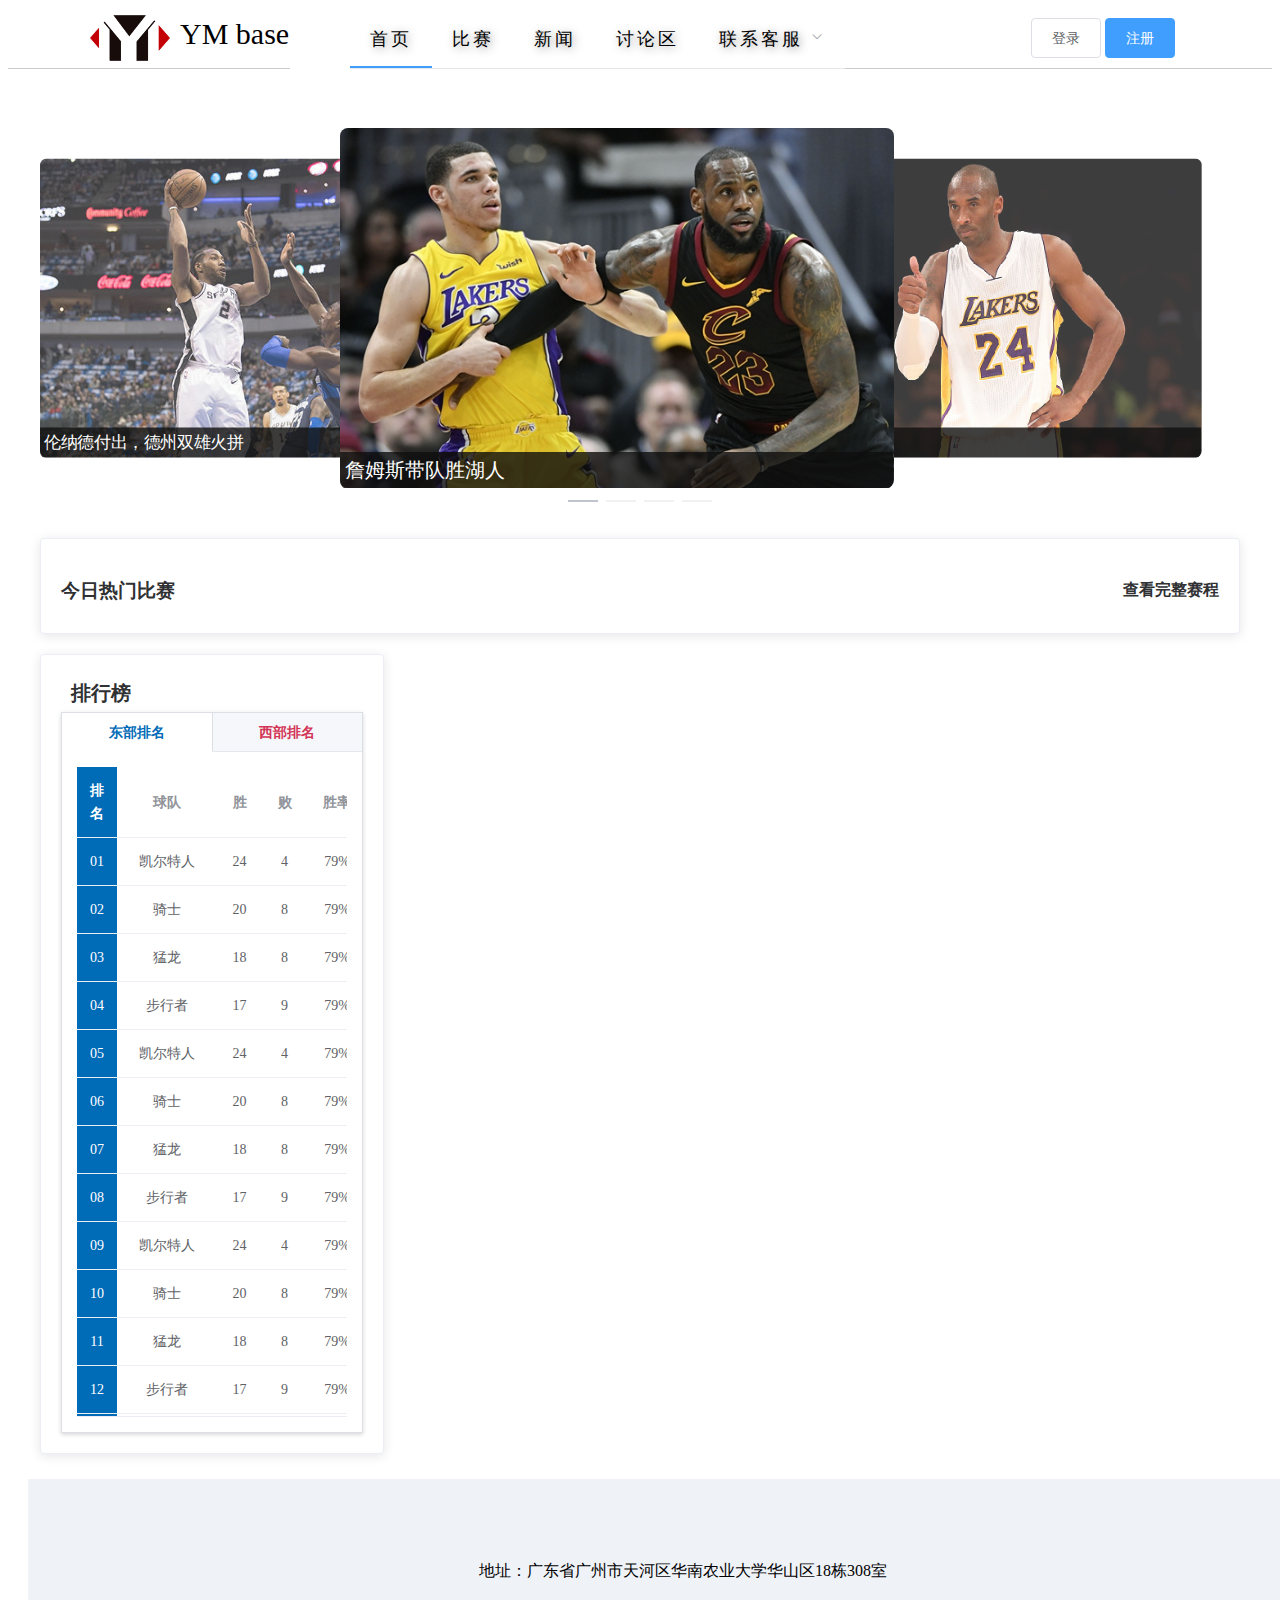
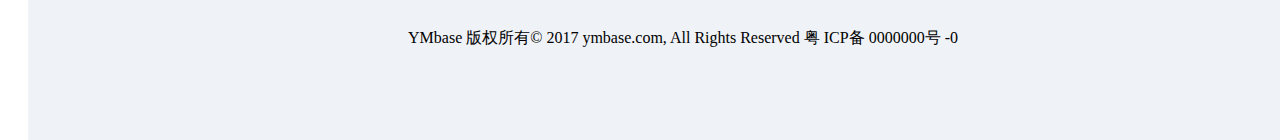
==== src/main/webapp/index.html @ 70814071 "编写新闻评论逻辑层" ====
<!DOCTYPE html><html><head><meta charset=utf-8><title>test-project</title><link href=./static/css/app.81ddab9ba0c2ffd6da031d514c1c6be2.css rel=stylesheet></head><body><div id=app><router-view></router-view></div><script type=text/javascript src=./static/js/manifest.985d5a531fa54116a79f.js></script><script type=text/javascript src=./static/js/vendor.a39844e07a408a05d548.js></script><script type=text/javascript src=./static/js/app.0e3ade0fffb0709af92e.js></script></body></html>
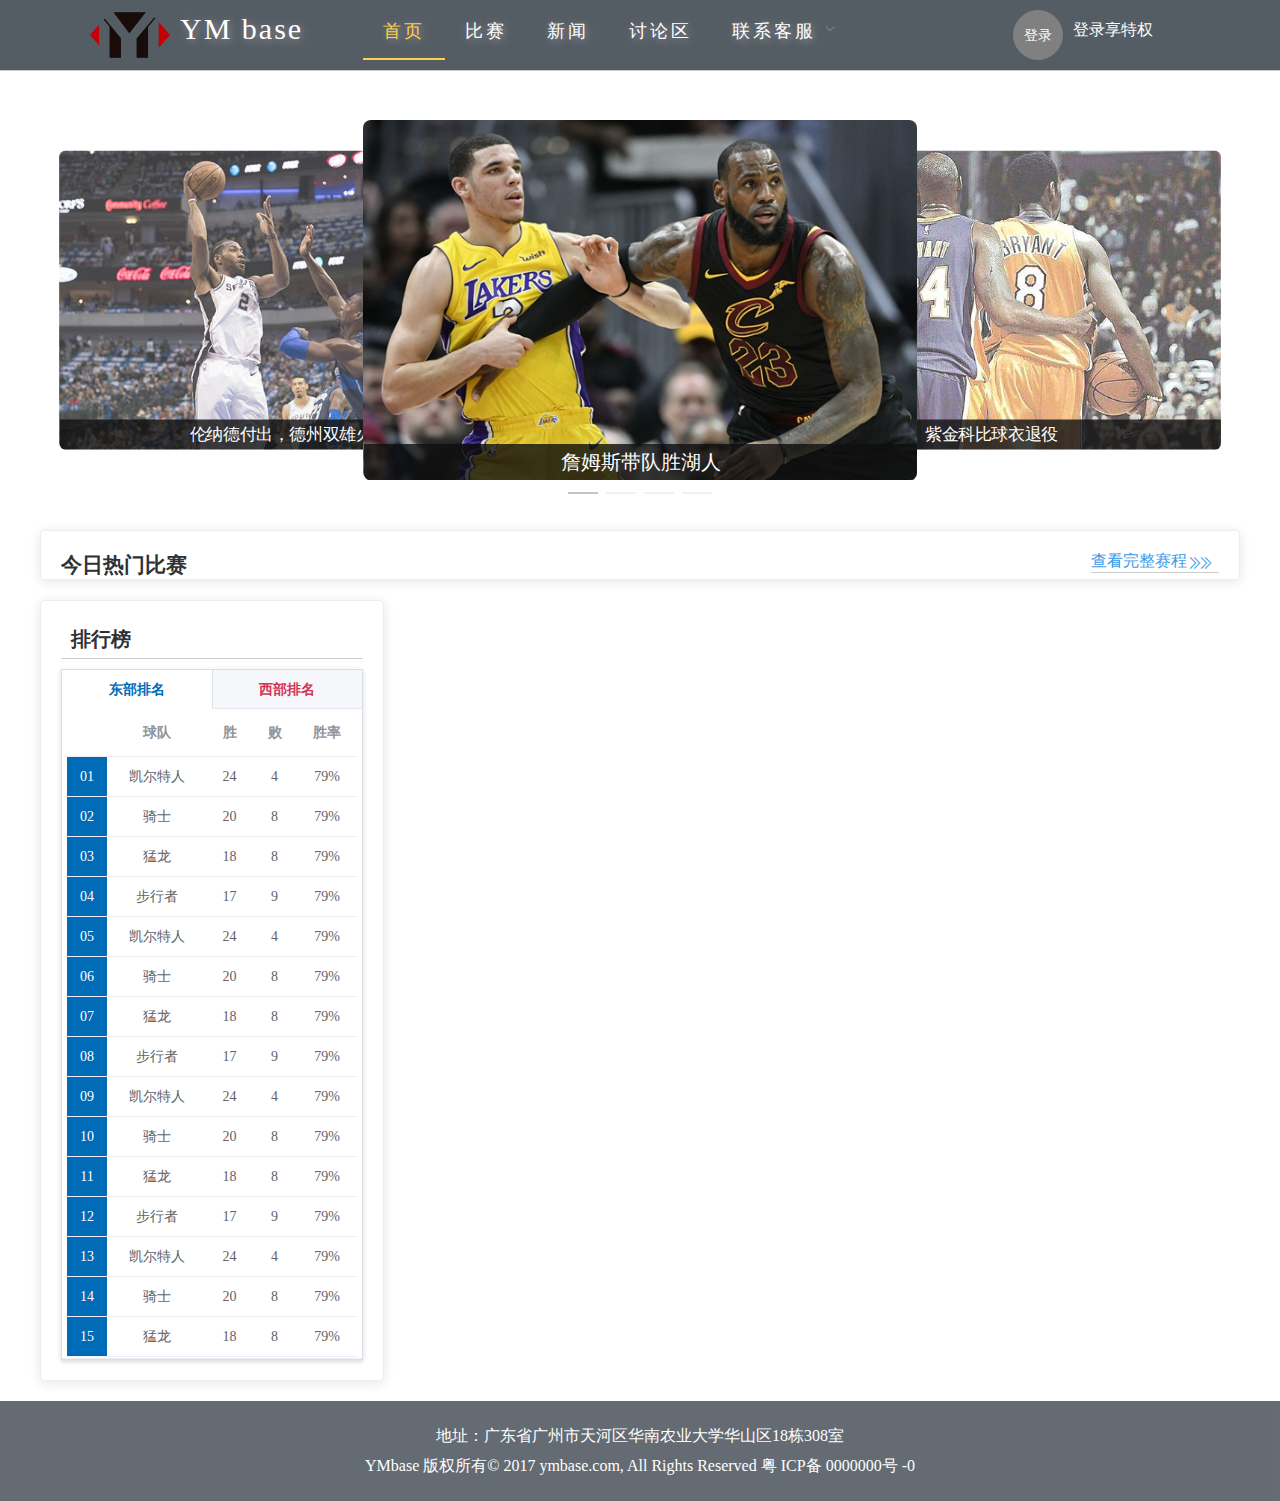
==== commit 4785e097: "直播页面" ====
--- a/src/main/webapp/index.html
+++ b/src/main/webapp/index.html
@@ -1 +1 @@
-<!DOCTYPE html><html><head><meta charset=utf-8><title>test-project</title><link href=./static/css/app.81ddab9ba0c2ffd6da031d514c1c6be2.css rel=stylesheet></head><body><div id=app><router-view></router-view></div><script type=text/javascript src=./static/js/manifest.985d5a531fa54116a79f.js></script><script type=text/javascript src=./static/js/vendor.a39844e07a408a05d548.js></script><script type=text/javascript src=./static/js/app.0e3ade0fffb0709af92e.js></script></body></html>+<!DOCTYPE html><html><head><meta charset=utf-8><title>test-project</title><link href=./static/css/app.cf0c19868e1a4733b05eb64dce90c9db.css rel=stylesheet></head><body style="margin:0 0; padding:0 0;"><div id=app><router-view></router-view></div><script type=text/javascript src=./static/js/manifest.3ad1d5771e9b13dbdad2.js></script><script type=text/javascript src=./static/js/vendor.773ce2b07b97890c295b.js></script><script type=text/javascript src=./static/js/app.0c23652f11c8ed1dfcce.js></script></body></html>